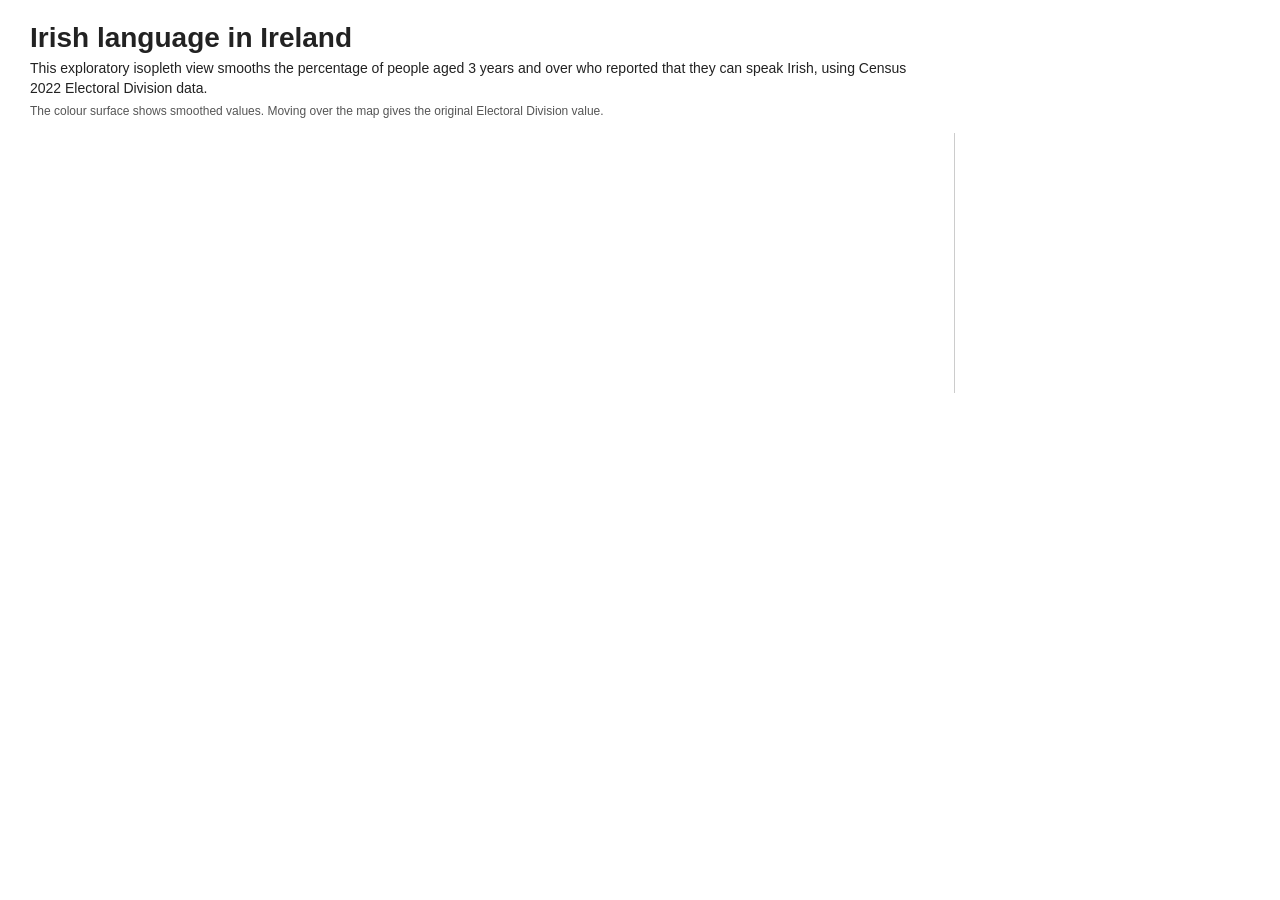
==== projet_irlandais_repo/iso/index_iso.html @ 05c8dfd9 "Add isopleth map documentation and files" ====
<!DOCTYPE html>
<html>
<head>
    <meta charset="utf-8">
    <title>Irish language in Ireland - Isopleth</title>
    <link rel="stylesheet" href="style_iso.css?v=20">
</head>
<body>
    <h1>Irish language in Ireland</h1>

    <p class="intro">
        This exploratory isopleth view smooths the percentage of people aged 3 years and over who reported that they can speak Irish, using Census 2022 Electoral Division data.
    </p>

    <div id="conteneur">
        <div>
            <div id="carte"></div>
            <p class="note-carte">
                The colour surface shows smoothed values. Moving over the map gives the original Electoral Division value.
            </p>
        </div>

        <div id="panneau"></div>
    </div>

    <script src="https://d3js.org/d3.v7.min.js"></script>
    <script src="script_iso.js?v=20"></script>
</body>
</html>
---- projet_irlandais_repo/iso/style_iso.css ----
body
{
    font-family: sans-serif;
    margin: 0;
    background-color: #ffffff;
    color: #222222;
}

h1
{
    margin: 22px 30px 5px 30px;
    font-size: 28px;
}

.intro
{
    margin: 0 30px 15px 30px;
    max-width: 900px;
    font-size: 14px;
    line-height: 1.4;
}

#conteneur
{
    display: flex;
    align-items: flex-start;
    gap: 24px;
    margin: 0 30px 30px 30px;
}

#carte
{
    width: 900px;
}

#carte svg
{
    display: block;
}

#panneau
{
    width: 300px;
    min-width: 300px;
    min-height: 260px;
    padding: 16px;
    margin-top: 20px;
    border-left: 1px solid #cccccc;
    background-color: #ffffff;
    font-size: 14px;
    line-height: 1.4;
    box-sizing: border-box;
    overflow-wrap: break-word;
}

#panneau h2
{
    margin-top: 0;
    font-size: 20px;
}

.valeur-principale
{
    font-size: 34px;
    font-weight: bold;
    margin: 14px 0;
}

.ligne-detail
{
    margin: 7px 0;
}

.note
{
    margin-top: 18px;
    font-size: 12px;
    color: #555555;
}

.note-carte
{
    max-width: 860px;
    margin: -10px 0 0 0;
    font-size: 12px;
    line-height: 1.4;
    color: #555555;
}
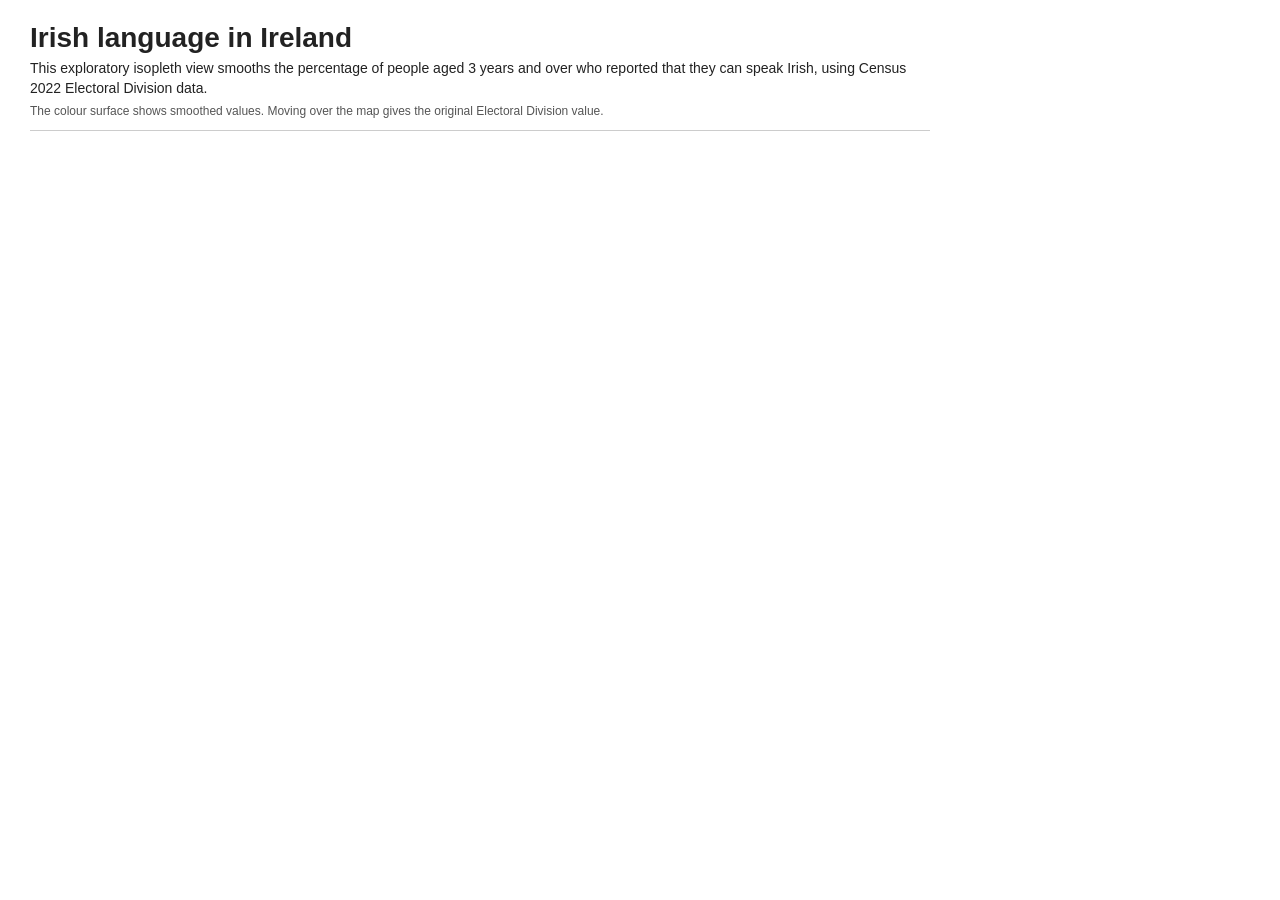
==== commit d867d28f: "Finalize isopleth layout and README" ====
--- a/projet_irlandais_repo/iso/index_iso.html
+++ b/projet_irlandais_repo/iso/index_iso.html
@@ -2,8 +2,11 @@
 <html>
 <head>
     <meta charset="utf-8">
+    <meta http-equiv="Cache-Control" content="no-store, no-cache, must-revalidate">
+    <meta http-equiv="Pragma" content="no-cache">
+    <meta http-equiv="Expires" content="0">
     <title>Irish language in Ireland - Isopleth</title>
-    <link rel="stylesheet" href="style_iso.css?v=20">
+    <link rel="stylesheet" href="style_iso.css?v=25">
 </head>
 <body>
     <h1>Irish language in Ireland</h1>
@@ -24,6 +27,6 @@
     </div>
 
     <script src="https://d3js.org/d3.v7.min.js"></script>
-    <script src="script_iso.js?v=20"></script>
+    <script src="script_iso.js?v=23"></script>
 </body>
 </html>
--- a/projet_irlandais_repo/iso/style_iso.css
+++ b/projet_irlandais_repo/iso/style_iso.css
@@ -23,8 +23,9 @@
 #conteneur
 {
     display: flex;
+    flex-direction: column;
     align-items: flex-start;
-    gap: 24px;
+    gap: 10px;
     margin: 0 30px 30px 30px;
 }
 
@@ -40,12 +41,12 @@
 
 #panneau
 {
-    width: 300px;
-    min-width: 300px;
-    min-height: 260px;
+    width: 900px;
+    max-width: calc(100vw - 60px);
+    min-height: 170px;
     padding: 16px;
-    margin-top: 20px;
-    border-left: 1px solid #cccccc;
+    margin-top: 0;
+    border-top: 1px solid #cccccc;
     background-color: #ffffff;
     font-size: 14px;
     line-height: 1.4;
